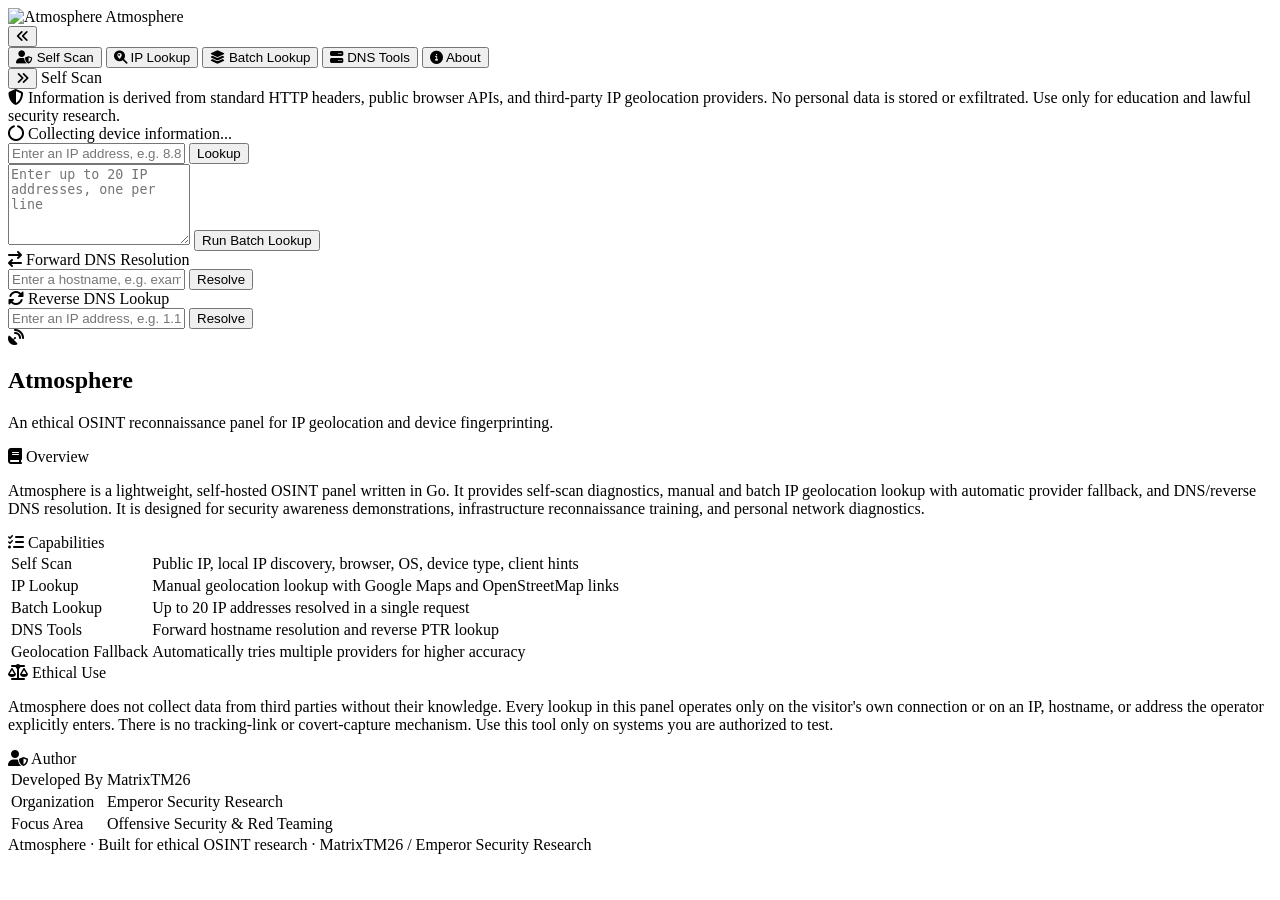
==== web/templates/index.html @ 4b98174a "Initial commit" ====
<!DOCTYPE html>
<html lang="en">
<head>
  <meta charset="UTF-8">
  <meta name="viewport" content="width=device-width, initial-scale=1.0">
  <title>Atmosphere</title>
  <link rel="icon" type="image/svg+xml" href="/static/img/logo.svg">
  <link rel="stylesheet" href="/static/css/style.css?v=6">
  <link rel="stylesheet" href="https://cdnjs.cloudflare.com/ajax/libs/font-awesome/6.5.1/css/all.min.css">
</head>
<body>

  <div class="AppShell">

    <div class="Sidebar-Backdrop" id="SidebarBackdrop"></div>

    <aside class="Sidebar" id="SidebarElement">
      <div class="Sidebar-Header">
        <div class="Sidebar-Brand">
          <img src="/static/img/logo.svg" alt="Atmosphere" class="Sidebar-Logo">
          <span class="Sidebar-BrandText">Atmosphere</span>
        </div>
        <button class="IconButton" id="SidebarCollapseButton">
          <i class="fa-solid fa-angles-left"></i>
        </button>
      </div>

      <nav class="Sidebar-Nav">
        <button class="NavItem is-active" data-view="SelfScan">
          <i class="fa-solid fa-user-shield"></i>
          <span class="NavItem-Label">Self Scan</span>
        </button>
        <button class="NavItem" data-view="IpLookup">
          <i class="fa-solid fa-magnifying-glass-location"></i>
          <span class="NavItem-Label">IP Lookup</span>
        </button>
        <button class="NavItem" data-view="BatchLookup">
          <i class="fa-solid fa-layer-group"></i>
          <span class="NavItem-Label">Batch Lookup</span>
        </button>
        <button class="NavItem" data-view="DnsTools">
          <i class="fa-solid fa-server"></i>
          <span class="NavItem-Label">DNS Tools</span>
        </button>
        <button class="NavItem" data-view="About">
          <i class="fa-solid fa-circle-info"></i>
          <span class="NavItem-Label">About</span>
        </button>
      </nav>

    </aside>

    <div class="MainArea">

      <header class="TopBar">
        <button class="IconButton" id="SidebarOpenButton">
          <i class="fa-solid fa-angles-right"></i>
        </button>
        <span class="TopBar-Title" id="TopBarTitle">Self Scan</span>
      </header>

      <main class="Container">

        <div class="EthicsBanner">
          <i class="fa-solid fa-shield-halved"></i>
          <span>Information is derived from standard HTTP headers, public browser APIs, and third-party IP geolocation providers. No personal data is stored or exfiltrated. Use only for education and lawful security research.</span>
        </div>

        <section id="SelfScanView" class="ViewPanel is-active">
          <div id="SelfScanLoading" class="LoadingState">
            <i class="fa-solid fa-circle-notch SpinnerIcon"></i>
            <span>Collecting device information...</span>
          </div>
          <div id="SelfScanContent" style="display: none;"></div>
        </section>

        <section id="IpLookupView" class="ViewPanel">
          <form id="LookupForm" class="LookupForm">
            <input type="text" id="LookupInput" class="LookupForm-Input" placeholder="Enter an IP address, e.g. 8.8.8.8" autocomplete="off">
            <button type="submit" class="BtnGithub BtnGithub-Primary">Lookup</button>
          </form>
          <div id="LookupLoading" class="LoadingState" style="display: none;">
            <i class="fa-solid fa-circle-notch SpinnerIcon"></i>
            <span>Resolving IP data...</span>
          </div>
          <div id="LookupError" class="ErrorState" style="display: none;"></div>
          <div id="LookupContent"></div>
        </section>

        <section id="BatchLookupView" class="ViewPanel">
          <form id="BatchForm" class="BatchForm">
            <textarea id="BatchInput" class="BatchForm-Textarea" placeholder="Enter up to 20 IP addresses, one per line" rows="5"></textarea>
            <button type="submit" class="BtnGithub BtnGithub-Primary">Run Batch Lookup</button>
          </form>
          <div id="BatchLoading" class="LoadingState" style="display: none;">
            <i class="fa-solid fa-circle-notch SpinnerIcon"></i>
            <span>Resolving batch entries...</span>
          </div>
          <div id="BatchError" class="ErrorState" style="display: none;"></div>
          <div id="BatchContent"></div>
        </section>

        <section id="DnsToolsView" class="ViewPanel">
          <div class="SectionLabel"><i class="fa-solid fa-arrow-right-arrow-left"></i> Forward DNS Resolution</div>
          <form id="DnsForm" class="LookupForm">
            <input type="text" id="DnsInput" class="LookupForm-Input" placeholder="Enter a hostname, e.g. example.com" autocomplete="off">
            <button type="submit" class="BtnGithub BtnGithub-Primary">Resolve</button>
          </form>
          <div id="DnsLoading" class="LoadingState" style="display: none;">
            <i class="fa-solid fa-circle-notch SpinnerIcon"></i>
            <span>Resolving hostname...</span>
          </div>
          <div id="DnsError" class="ErrorState" style="display: none;"></div>
          <div id="DnsContent"></div>

          <div class="SectionLabel"><i class="fa-solid fa-rotate"></i> Reverse DNS Lookup</div>
          <form id="ReverseDnsForm" class="LookupForm">
            <input type="text" id="ReverseDnsInput" class="LookupForm-Input" placeholder="Enter an IP address, e.g. 1.1.1.1" autocomplete="off">
            <button type="submit" class="BtnGithub BtnGithub-Primary">Resolve</button>
          </form>
          <div id="ReverseDnsLoading" class="LoadingState" style="display: none;">
            <i class="fa-solid fa-circle-notch SpinnerIcon"></i>
            <span>Resolving PTR record...</span>
          </div>
          <div id="ReverseDnsError" class="ErrorState" style="display: none;"></div>
          <div id="ReverseDnsContent"></div>
        </section>

        <section id="AboutView" class="ViewPanel">
          <div class="AboutCard">
            <div class="AboutCard-Logo"><i class="fa-solid fa-satellite-dish"></i></div>
            <h1 class="AboutCard-Title">Atmosphere</h1>
            <p class="AboutCard-Tagline">An ethical OSINT reconnaissance panel for IP geolocation and device fingerprinting.</p>
          </div>

          <div class="SectionLabel"><i class="fa-solid fa-book"></i> Overview</div>
          <p class="AboutText">
            Atmosphere is a lightweight, self-hosted OSINT panel written in Go. It provides self-scan diagnostics,
            manual and batch IP geolocation lookup with automatic provider fallback, and DNS/reverse DNS resolution.
            It is designed for security awareness demonstrations, infrastructure reconnaissance training, and
            personal network diagnostics.
          </p>

          <div class="SectionLabel"><i class="fa-solid fa-list-check"></i> Capabilities</div>
          <table class="DataTable">
            <tr><td>Self Scan</td><td>Public IP, local IP discovery, browser, OS, device type, client hints</td></tr>
            <tr><td>IP Lookup</td><td>Manual geolocation lookup with Google Maps and OpenStreetMap links</td></tr>
            <tr><td>Batch Lookup</td><td>Up to 20 IP addresses resolved in a single request</td></tr>
            <tr><td>DNS Tools</td><td>Forward hostname resolution and reverse PTR lookup</td></tr>
            <tr><td>Geolocation Fallback</td><td>Automatically tries multiple providers for higher accuracy</td></tr>
          </table>

          <div class="SectionLabel"><i class="fa-solid fa-scale-balanced"></i> Ethical Use</div>
          <p class="AboutText">
            Atmosphere does not collect data from third parties without their knowledge. Every lookup in this panel
            operates only on the visitor's own connection or on an IP, hostname, or address the operator explicitly
            enters. There is no tracking-link or covert-capture mechanism. Use this tool only on systems you are
            authorized to test.
          </p>

          <div class="SectionLabel"><i class="fa-solid fa-user-shield"></i> Author</div>
          <table class="DataTable">
            <tr><td>Developed By</td><td>MatrixTM26</td></tr>
            <tr><td>Organization</td><td>Emperor Security Research</td></tr>
            <tr><td>Focus Area</td><td>Offensive Security &amp; Red Teaming</td></tr>
          </table>
        </section>

      </main>

      <footer class="Footer">
        Atmosphere &middot; Built for ethical OSINT research &middot; MatrixTM26 / Emperor Security Research
      </footer>

    </div>
  </div>

  <script src="/static/js/app.js?v=6"></script>
</body>
</html>
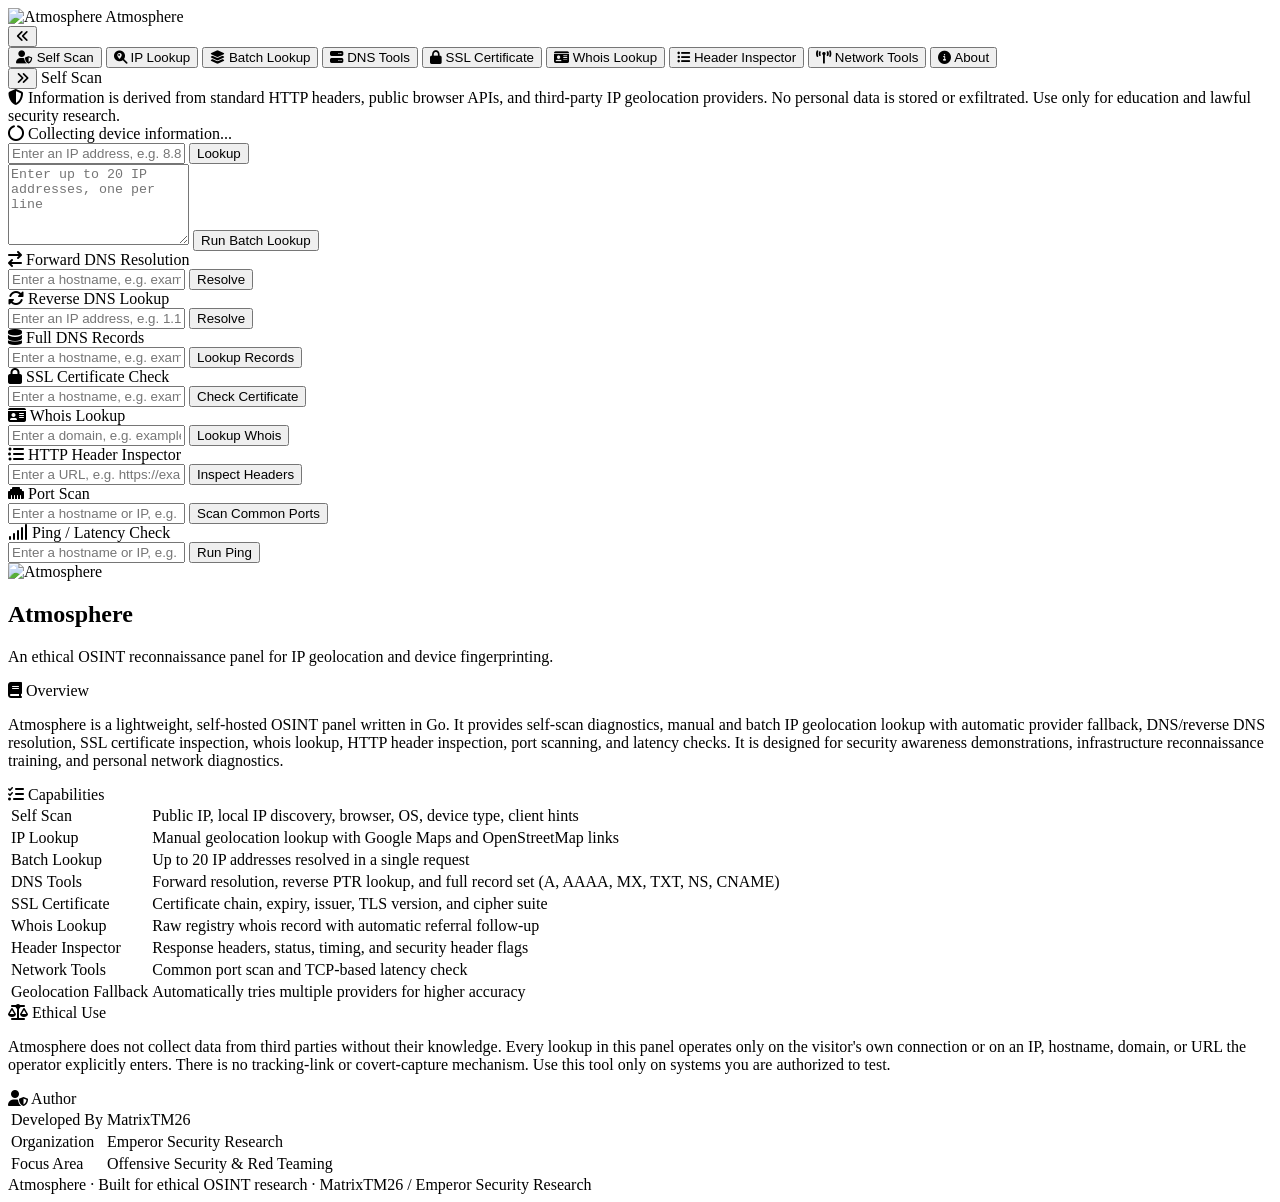
==== commit d14687d7: "UI redesign" ====
--- a/web/templates/index.html
+++ b/web/templates/index.html
@@ -5,8 +5,10 @@
   <meta name="viewport" content="width=device-width, initial-scale=1.0">
   <title>Atmosphere</title>
   <link rel="icon" type="image/svg+xml" href="/static/img/logo.svg">
-  <link rel="stylesheet" href="/static/css/style.css?v=6">
+  <link rel="stylesheet" href="/static/css/style.css?v=9">
   <link rel="stylesheet" href="https://cdnjs.cloudflare.com/ajax/libs/font-awesome/6.5.1/css/all.min.css">
+  <link rel="stylesheet" href="https://cdnjs.cloudflare.com/ajax/libs/leaflet/1.9.4/leaflet.min.css">
+  <script src="https://cdnjs.cloudflare.com/ajax/libs/leaflet/1.9.4/leaflet.min.js"></script>
 </head>
 <body>
 
@@ -42,6 +44,22 @@
           <i class="fa-solid fa-server"></i>
           <span class="NavItem-Label">DNS Tools</span>
         </button>
+        <button class="NavItem" data-view="SslCheck">
+          <i class="fa-solid fa-lock"></i>
+          <span class="NavItem-Label">SSL Certificate</span>
+        </button>
+        <button class="NavItem" data-view="WhoisLookup">
+          <i class="fa-solid fa-id-card"></i>
+          <span class="NavItem-Label">Whois Lookup</span>
+        </button>
+        <button class="NavItem" data-view="HeaderInspect">
+          <i class="fa-solid fa-list-ul"></i>
+          <span class="NavItem-Label">Header Inspector</span>
+        </button>
+        <button class="NavItem" data-view="NetworkTools">
+          <i class="fa-solid fa-tower-broadcast"></i>
+          <span class="NavItem-Label">Network Tools</span>
+        </button>
         <button class="NavItem" data-view="About">
           <i class="fa-solid fa-circle-info"></i>
           <span class="NavItem-Label">About</span>
@@ -124,11 +142,91 @@
           </div>
           <div id="ReverseDnsError" class="ErrorState" style="display: none;"></div>
           <div id="ReverseDnsContent"></div>
+
+          <div class="SectionLabel"><i class="fa-solid fa-database"></i> Full DNS Records</div>
+          <form id="DnsRecordsForm" class="LookupForm">
+            <input type="text" id="DnsRecordsInput" class="LookupForm-Input" placeholder="Enter a hostname, e.g. example.com" autocomplete="off">
+            <button type="submit" class="BtnGithub BtnGithub-Primary">Lookup Records</button>
+          </form>
+          <div id="DnsRecordsLoading" class="LoadingState" style="display: none;">
+            <i class="fa-solid fa-circle-notch SpinnerIcon"></i>
+            <span>Querying A, AAAA, MX, TXT, NS, CNAME records...</span>
+          </div>
+          <div id="DnsRecordsError" class="ErrorState" style="display: none;"></div>
+          <div id="DnsRecordsContent"></div>
+        </section>
+
+        <section id="SslCheckView" class="ViewPanel">
+          <div class="SectionLabel"><i class="fa-solid fa-lock"></i> SSL Certificate Check</div>
+          <form id="SslCheckForm" class="LookupForm">
+            <input type="text" id="SslCheckInput" class="LookupForm-Input" placeholder="Enter a hostname, e.g. example.com" autocomplete="off">
+            <button type="submit" class="BtnGithub BtnGithub-Primary">Check Certificate</button>
+          </form>
+          <div id="SslCheckLoading" class="LoadingState" style="display: none;">
+            <i class="fa-solid fa-circle-notch SpinnerIcon"></i>
+            <span>Retrieving certificate chain...</span>
+          </div>
+          <div id="SslCheckError" class="ErrorState" style="display: none;"></div>
+          <div id="SslCheckContent"></div>
+        </section>
+
+        <section id="WhoisLookupView" class="ViewPanel">
+          <div class="SectionLabel"><i class="fa-solid fa-id-card"></i> Whois Lookup</div>
+          <form id="WhoisForm" class="LookupForm">
+            <input type="text" id="WhoisInput" class="LookupForm-Input" placeholder="Enter a domain, e.g. example.com" autocomplete="off">
+            <button type="submit" class="BtnGithub BtnGithub-Primary">Lookup Whois</button>
+          </form>
+          <div id="WhoisLoading" class="LoadingState" style="display: none;">
+            <i class="fa-solid fa-circle-notch SpinnerIcon"></i>
+            <span>Querying whois registry...</span>
+          </div>
+          <div id="WhoisError" class="ErrorState" style="display: none;"></div>
+          <div id="WhoisContent"></div>
+        </section>
+
+        <section id="HeaderInspectView" class="ViewPanel">
+          <div class="SectionLabel"><i class="fa-solid fa-list-ul"></i> HTTP Header Inspector</div>
+          <form id="HeaderInspectForm" class="LookupForm">
+            <input type="text" id="HeaderInspectInput" class="LookupForm-Input" placeholder="Enter a URL, e.g. https://example.com" autocomplete="off">
+            <button type="submit" class="BtnGithub BtnGithub-Primary">Inspect Headers</button>
+          </form>
+          <div id="HeaderInspectLoading" class="LoadingState" style="display: none;">
+            <i class="fa-solid fa-circle-notch SpinnerIcon"></i>
+            <span>Fetching response headers...</span>
+          </div>
+          <div id="HeaderInspectError" class="ErrorState" style="display: none;"></div>
+          <div id="HeaderInspectContent"></div>
+        </section>
+
+        <section id="NetworkToolsView" class="ViewPanel">
+          <div class="SectionLabel"><i class="fa-solid fa-ethernet"></i> Port Scan</div>
+          <form id="PortCheckForm" class="LookupForm">
+            <input type="text" id="PortCheckInput" class="LookupForm-Input" placeholder="Enter a hostname or IP, e.g. example.com" autocomplete="off">
+            <button type="submit" class="BtnGithub BtnGithub-Primary">Scan Common Ports</button>
+          </form>
+          <div id="PortCheckLoading" class="LoadingState" style="display: none;">
+            <i class="fa-solid fa-circle-notch SpinnerIcon"></i>
+            <span>Probing common ports...</span>
+          </div>
+          <div id="PortCheckError" class="ErrorState" style="display: none;"></div>
+          <div id="PortCheckContent"></div>
+
+          <div class="SectionLabel"><i class="fa-solid fa-signal"></i> Ping / Latency Check</div>
+          <form id="PingForm" class="LookupForm">
+            <input type="text" id="PingInput" class="LookupForm-Input" placeholder="Enter a hostname or IP, e.g. 1.1.1.1" autocomplete="off">
+            <button type="submit" class="BtnGithub BtnGithub-Primary">Run Ping</button>
+          </form>
+          <div id="PingLoading" class="LoadingState" style="display: none;">
+            <i class="fa-solid fa-circle-notch SpinnerIcon"></i>
+            <span>Measuring round-trip latency...</span>
+          </div>
+          <div id="PingError" class="ErrorState" style="display: none;"></div>
+          <div id="PingContent"></div>
         </section>
 
         <section id="AboutView" class="ViewPanel">
           <div class="AboutCard">
-            <div class="AboutCard-Logo"><i class="fa-solid fa-satellite-dish"></i></div>
+            <img src="/static/img/logo.svg" alt="Atmosphere" class="AboutCard-Logo">
             <h1 class="AboutCard-Title">Atmosphere</h1>
             <p class="AboutCard-Tagline">An ethical OSINT reconnaissance panel for IP geolocation and device fingerprinting.</p>
           </div>
@@ -136,7 +234,8 @@
           <div class="SectionLabel"><i class="fa-solid fa-book"></i> Overview</div>
           <p class="AboutText">
             Atmosphere is a lightweight, self-hosted OSINT panel written in Go. It provides self-scan diagnostics,
-            manual and batch IP geolocation lookup with automatic provider fallback, and DNS/reverse DNS resolution.
+            manual and batch IP geolocation lookup with automatic provider fallback, DNS/reverse DNS resolution,
+            SSL certificate inspection, whois lookup, HTTP header inspection, port scanning, and latency checks.
             It is designed for security awareness demonstrations, infrastructure reconnaissance training, and
             personal network diagnostics.
           </p>
@@ -146,14 +245,18 @@
             <tr><td>Self Scan</td><td>Public IP, local IP discovery, browser, OS, device type, client hints</td></tr>
             <tr><td>IP Lookup</td><td>Manual geolocation lookup with Google Maps and OpenStreetMap links</td></tr>
             <tr><td>Batch Lookup</td><td>Up to 20 IP addresses resolved in a single request</td></tr>
-            <tr><td>DNS Tools</td><td>Forward hostname resolution and reverse PTR lookup</td></tr>
+            <tr><td>DNS Tools</td><td>Forward resolution, reverse PTR lookup, and full record set (A, AAAA, MX, TXT, NS, CNAME)</td></tr>
+            <tr><td>SSL Certificate</td><td>Certificate chain, expiry, issuer, TLS version, and cipher suite</td></tr>
+            <tr><td>Whois Lookup</td><td>Raw registry whois record with automatic referral follow-up</td></tr>
+            <tr><td>Header Inspector</td><td>Response headers, status, timing, and security header flags</td></tr>
+            <tr><td>Network Tools</td><td>Common port scan and TCP-based latency check</td></tr>
             <tr><td>Geolocation Fallback</td><td>Automatically tries multiple providers for higher accuracy</td></tr>
           </table>
 
           <div class="SectionLabel"><i class="fa-solid fa-scale-balanced"></i> Ethical Use</div>
           <p class="AboutText">
             Atmosphere does not collect data from third parties without their knowledge. Every lookup in this panel
-            operates only on the visitor's own connection or on an IP, hostname, or address the operator explicitly
+            operates only on the visitor's own connection or on an IP, hostname, domain, or URL the operator explicitly
             enters. There is no tracking-link or covert-capture mechanism. Use this tool only on systems you are
             authorized to test.
           </p>
@@ -175,6 +278,6 @@
     </div>
   </div>
 
-  <script src="/static/js/app.js?v=6"></script>
+  <script src="/static/js/app.js?v=9"></script>
 </body>
 </html>
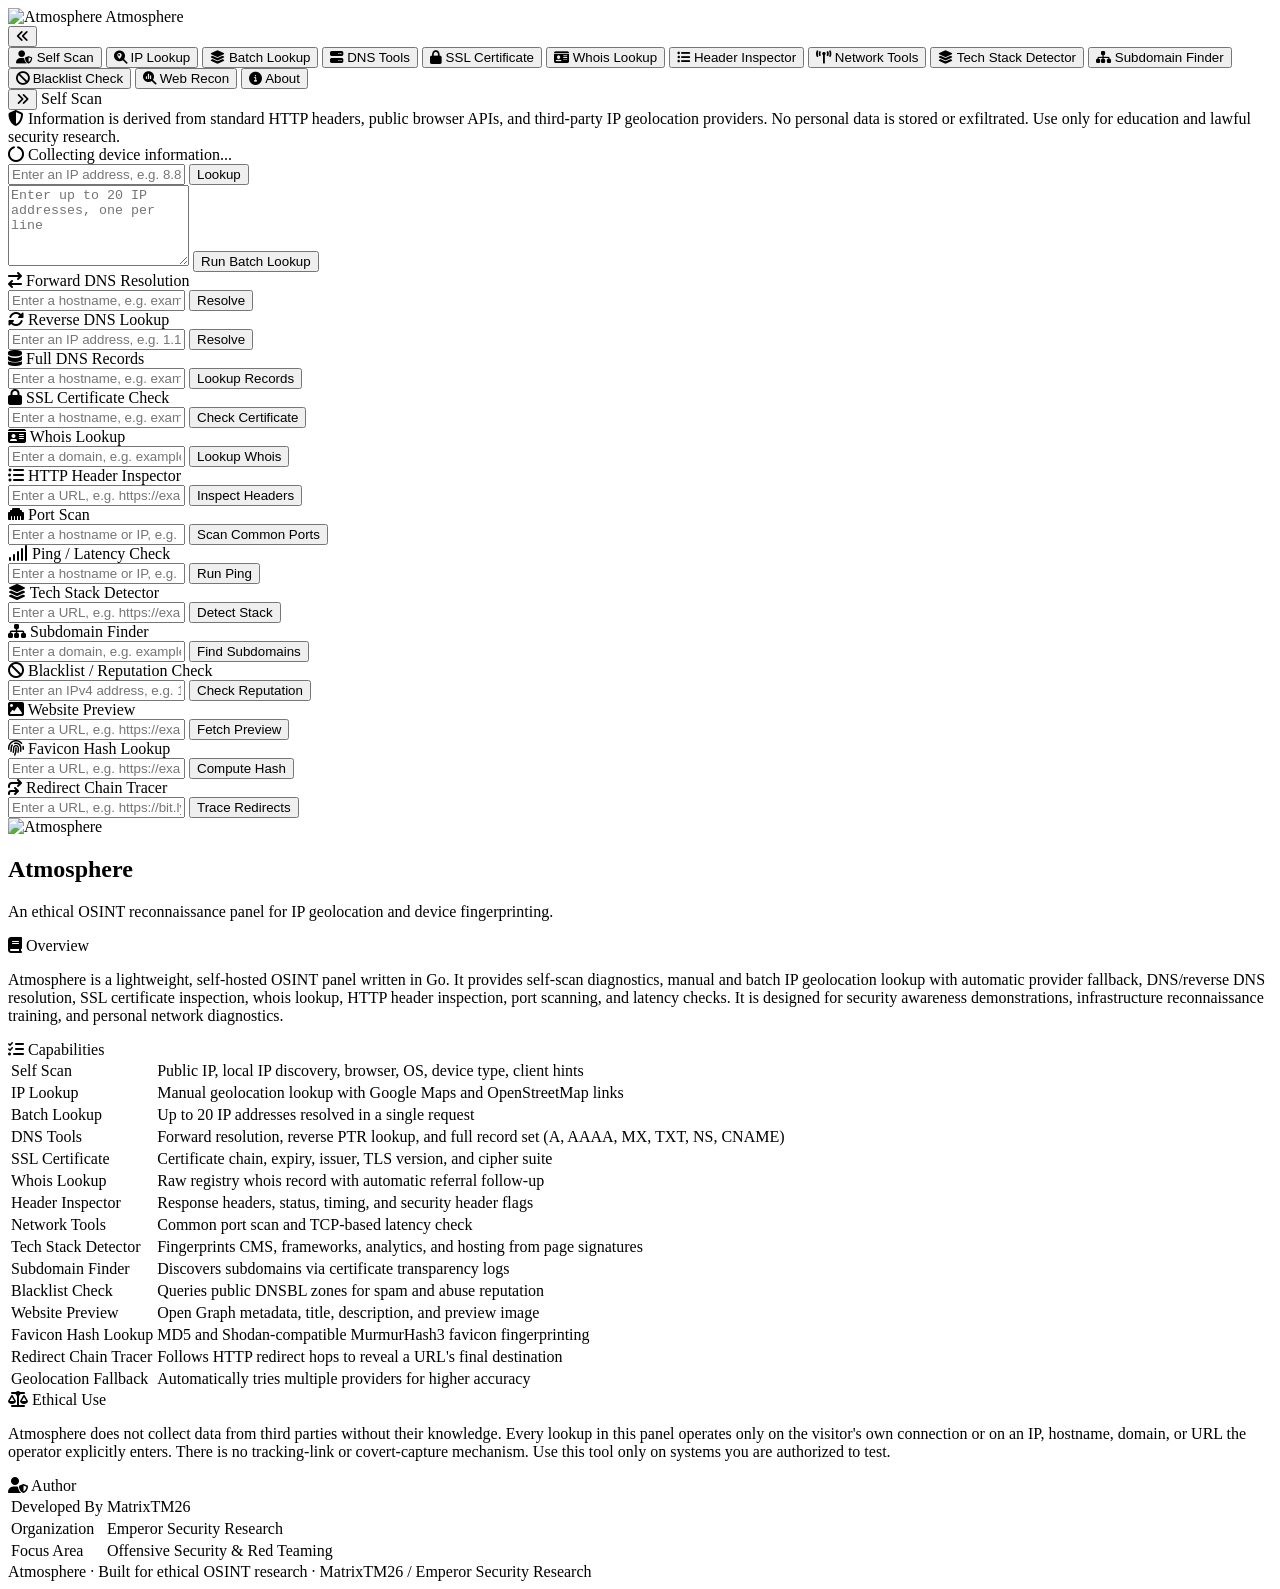
==== commit 32039a6c: "update UI display, add 3D globe map and other changes" ====
--- a/web/templates/index.html
+++ b/web/templates/index.html
@@ -5,10 +5,12 @@
   <meta name="viewport" content="width=device-width, initial-scale=1.0">
   <title>Atmosphere</title>
   <link rel="icon" type="image/svg+xml" href="/static/img/logo.svg">
-  <link rel="stylesheet" href="/static/css/style.css?v=9">
+  <link rel="stylesheet" href="/static/css/style.css?v=17">
   <link rel="stylesheet" href="https://cdnjs.cloudflare.com/ajax/libs/font-awesome/6.5.1/css/all.min.css">
   <link rel="stylesheet" href="https://cdnjs.cloudflare.com/ajax/libs/leaflet/1.9.4/leaflet.min.css">
   <script src="https://cdnjs.cloudflare.com/ajax/libs/leaflet/1.9.4/leaflet.min.js"></script>
+  <script src="https://cdnjs.cloudflare.com/ajax/libs/three.js/r128/three.min.js"></script>
+  <script src="https://cdn.jsdelivr.net/npm/topojson-client@3"></script>
 </head>
 <body>
 
@@ -60,6 +62,22 @@
           <i class="fa-solid fa-tower-broadcast"></i>
           <span class="NavItem-Label">Network Tools</span>
         </button>
+        <button class="NavItem" data-view="TechDetect">
+          <i class="fa-solid fa-layer-group"></i>
+          <span class="NavItem-Label">Tech Stack Detector</span>
+        </button>
+        <button class="NavItem" data-view="Subdomains">
+          <i class="fa-solid fa-sitemap"></i>
+          <span class="NavItem-Label">Subdomain Finder</span>
+        </button>
+        <button class="NavItem" data-view="Blacklist">
+          <i class="fa-solid fa-ban"></i>
+          <span class="NavItem-Label">Blacklist Check</span>
+        </button>
+        <button class="NavItem" data-view="WebRecon">
+          <i class="fa-solid fa-magnifying-glass-chart"></i>
+          <span class="NavItem-Label">Web Recon</span>
+        </button>
         <button class="NavItem" data-view="About">
           <i class="fa-solid fa-circle-info"></i>
           <span class="NavItem-Label">About</span>
@@ -222,6 +240,86 @@
           </div>
           <div id="PingError" class="ErrorState" style="display: none;"></div>
           <div id="PingContent"></div>
+        </section>
+
+        <section id="TechDetectView" class="ViewPanel">
+          <div class="SectionLabel"><i class="fa-solid fa-layer-group"></i> Tech Stack Detector</div>
+          <form id="TechDetectForm" class="LookupForm">
+            <input type="text" id="TechDetectInput" class="LookupForm-Input" placeholder="Enter a URL, e.g. https://example.com" autocomplete="off">
+            <button type="submit" class="BtnGithub BtnGithub-Primary">Detect Stack</button>
+          </form>
+          <div id="TechDetectLoading" class="LoadingState" style="display: none;">
+            <i class="fa-solid fa-circle-notch SpinnerIcon"></i>
+            <span>Fingerprinting technology signatures...</span>
+          </div>
+          <div id="TechDetectError" class="ErrorState" style="display: none;"></div>
+          <div id="TechDetectContent"></div>
+        </section>
+
+        <section id="SubdomainsView" class="ViewPanel">
+          <div class="SectionLabel"><i class="fa-solid fa-sitemap"></i> Subdomain Finder</div>
+          <form id="SubdomainForm" class="LookupForm">
+            <input type="text" id="SubdomainInput" class="LookupForm-Input" placeholder="Enter a domain, e.g. example.com" autocomplete="off">
+            <button type="submit" class="BtnGithub BtnGithub-Primary">Find Subdomains</button>
+          </form>
+          <div id="SubdomainLoading" class="LoadingState" style="display: none;">
+            <i class="fa-solid fa-circle-notch SpinnerIcon"></i>
+            <span>Querying certificate transparency logs...</span>
+          </div>
+          <div id="SubdomainError" class="ErrorState" style="display: none;"></div>
+          <div id="SubdomainContent"></div>
+        </section>
+
+        <section id="BlacklistView" class="ViewPanel">
+          <div class="SectionLabel"><i class="fa-solid fa-ban"></i> Blacklist / Reputation Check</div>
+          <form id="BlacklistForm" class="LookupForm">
+            <input type="text" id="BlacklistInput" class="LookupForm-Input" placeholder="Enter an IPv4 address, e.g. 1.1.1.1" autocomplete="off">
+            <button type="submit" class="BtnGithub BtnGithub-Primary">Check Reputation</button>
+          </form>
+          <div id="BlacklistLoading" class="LoadingState" style="display: none;">
+            <i class="fa-solid fa-circle-notch SpinnerIcon"></i>
+            <span>Querying DNS blacklist zones...</span>
+          </div>
+          <div id="BlacklistError" class="ErrorState" style="display: none;"></div>
+          <div id="BlacklistContent"></div>
+        </section>
+
+        <section id="WebReconView" class="ViewPanel">
+          <div class="SectionLabel"><i class="fa-solid fa-image"></i> Website Preview</div>
+          <form id="PreviewForm" class="LookupForm">
+            <input type="text" id="PreviewInput" class="LookupForm-Input" placeholder="Enter a URL, e.g. https://example.com" autocomplete="off">
+            <button type="submit" class="BtnGithub BtnGithub-Primary">Fetch Preview</button>
+          </form>
+          <div id="PreviewLoading" class="LoadingState" style="display: none;">
+            <i class="fa-solid fa-circle-notch SpinnerIcon"></i>
+            <span>Extracting page metadata...</span>
+          </div>
+          <div id="PreviewError" class="ErrorState" style="display: none;"></div>
+          <div id="PreviewContent"></div>
+
+          <div class="SectionLabel"><i class="fa-solid fa-fingerprint"></i> Favicon Hash Lookup</div>
+          <form id="FaviconForm" class="LookupForm">
+            <input type="text" id="FaviconInput" class="LookupForm-Input" placeholder="Enter a URL, e.g. https://example.com" autocomplete="off">
+            <button type="submit" class="BtnGithub BtnGithub-Primary">Compute Hash</button>
+          </form>
+          <div id="FaviconLoading" class="LoadingState" style="display: none;">
+            <i class="fa-solid fa-circle-notch SpinnerIcon"></i>
+            <span>Fetching and hashing favicon...</span>
+          </div>
+          <div id="FaviconError" class="ErrorState" style="display: none;"></div>
+          <div id="FaviconContent"></div>
+
+          <div class="SectionLabel"><i class="fa-solid fa-arrows-turn-right"></i> Redirect Chain Tracer</div>
+          <form id="RedirectTraceForm" class="LookupForm">
+            <input type="text" id="RedirectTraceInput" class="LookupForm-Input" placeholder="Enter a URL, e.g. https://bit.ly/example" autocomplete="off">
+            <button type="submit" class="BtnGithub BtnGithub-Primary">Trace Redirects</button>
+          </form>
+          <div id="RedirectTraceLoading" class="LoadingState" style="display: none;">
+            <i class="fa-solid fa-circle-notch SpinnerIcon"></i>
+            <span>Following redirect chain...</span>
+          </div>
+          <div id="RedirectTraceError" class="ErrorState" style="display: none;"></div>
+          <div id="RedirectTraceContent"></div>
         </section>
 
         <section id="AboutView" class="ViewPanel">
@@ -250,6 +348,12 @@
             <tr><td>Whois Lookup</td><td>Raw registry whois record with automatic referral follow-up</td></tr>
             <tr><td>Header Inspector</td><td>Response headers, status, timing, and security header flags</td></tr>
             <tr><td>Network Tools</td><td>Common port scan and TCP-based latency check</td></tr>
+            <tr><td>Tech Stack Detector</td><td>Fingerprints CMS, frameworks, analytics, and hosting from page signatures</td></tr>
+            <tr><td>Subdomain Finder</td><td>Discovers subdomains via certificate transparency logs</td></tr>
+            <tr><td>Blacklist Check</td><td>Queries public DNSBL zones for spam and abuse reputation</td></tr>
+            <tr><td>Website Preview</td><td>Open Graph metadata, title, description, and preview image</td></tr>
+            <tr><td>Favicon Hash Lookup</td><td>MD5 and Shodan-compatible MurmurHash3 favicon fingerprinting</td></tr>
+            <tr><td>Redirect Chain Tracer</td><td>Follows HTTP redirect hops to reveal a URL's final destination</td></tr>
             <tr><td>Geolocation Fallback</td><td>Automatically tries multiple providers for higher accuracy</td></tr>
           </table>
 
@@ -278,6 +382,6 @@
     </div>
   </div>
 
-  <script src="/static/js/app.js?v=9"></script>
+  <script src="/static/js/app.js?v=17"></script>
 </body>
 </html>
